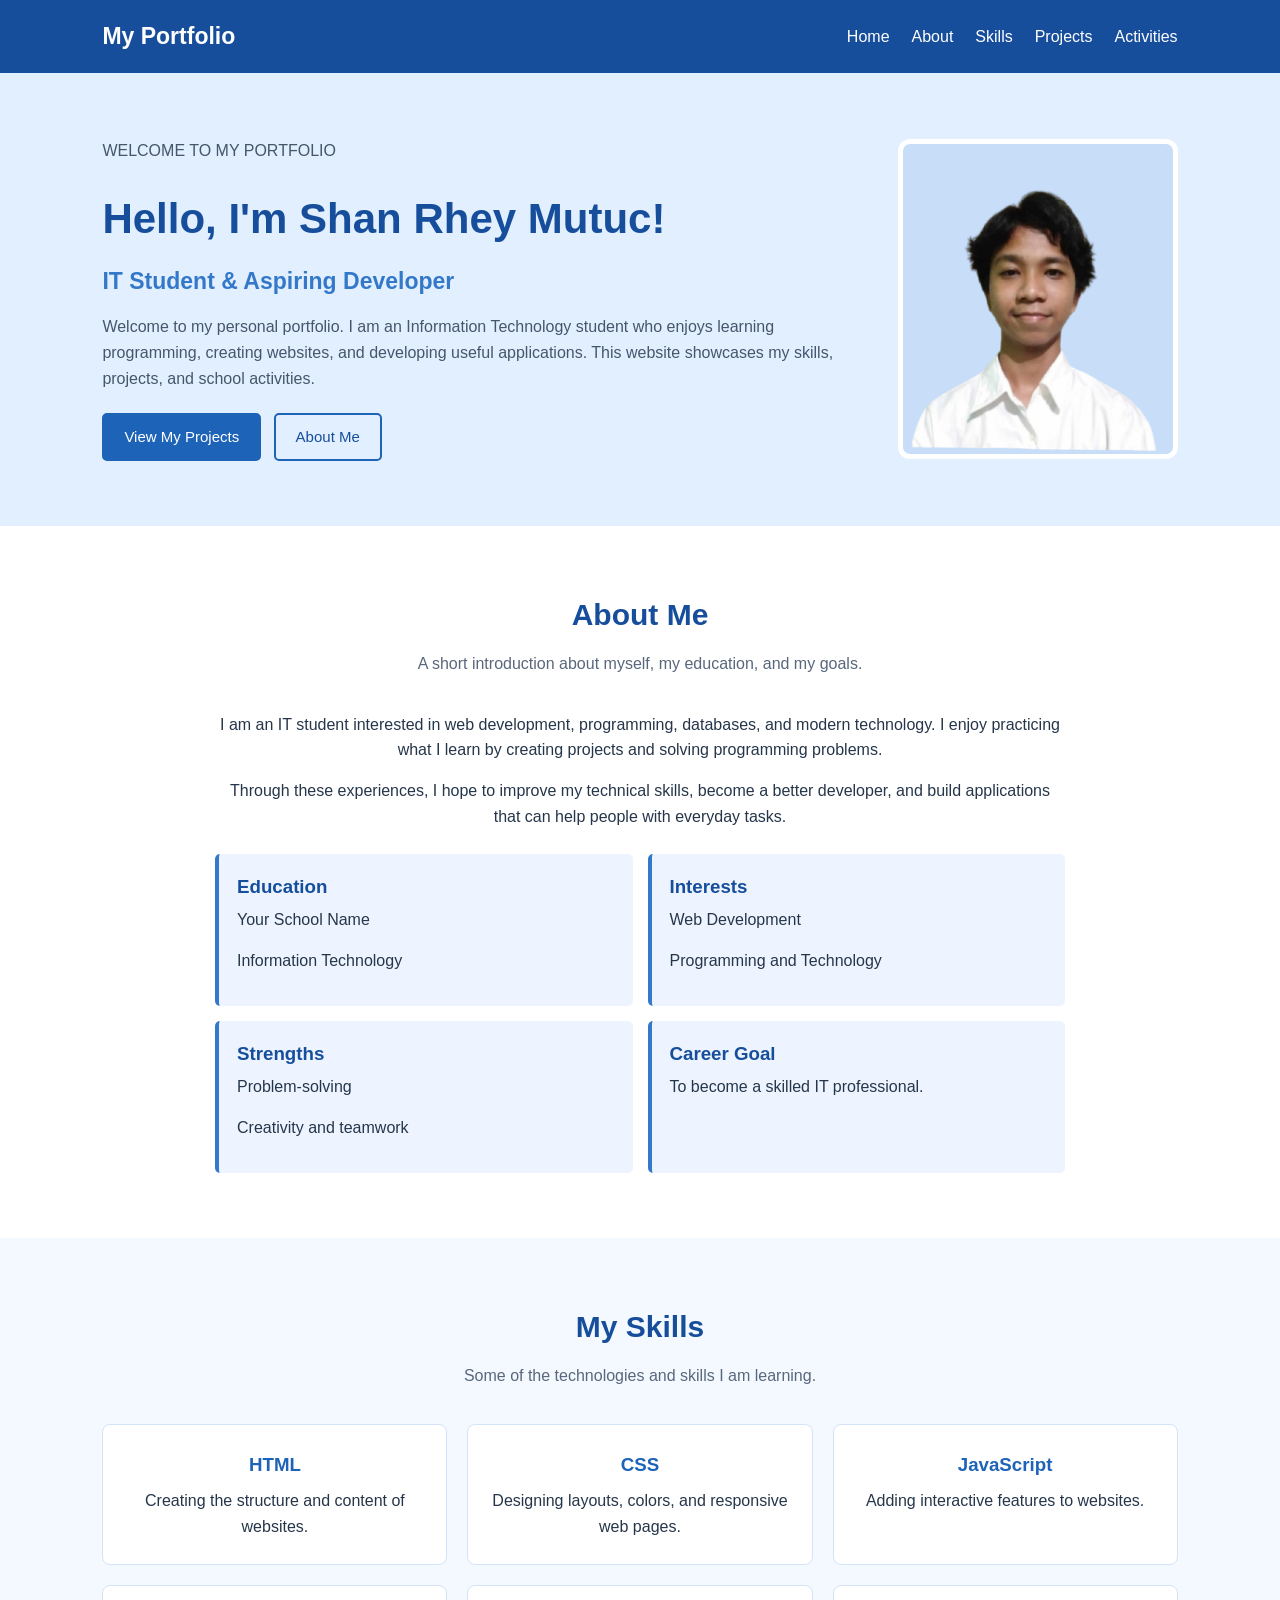
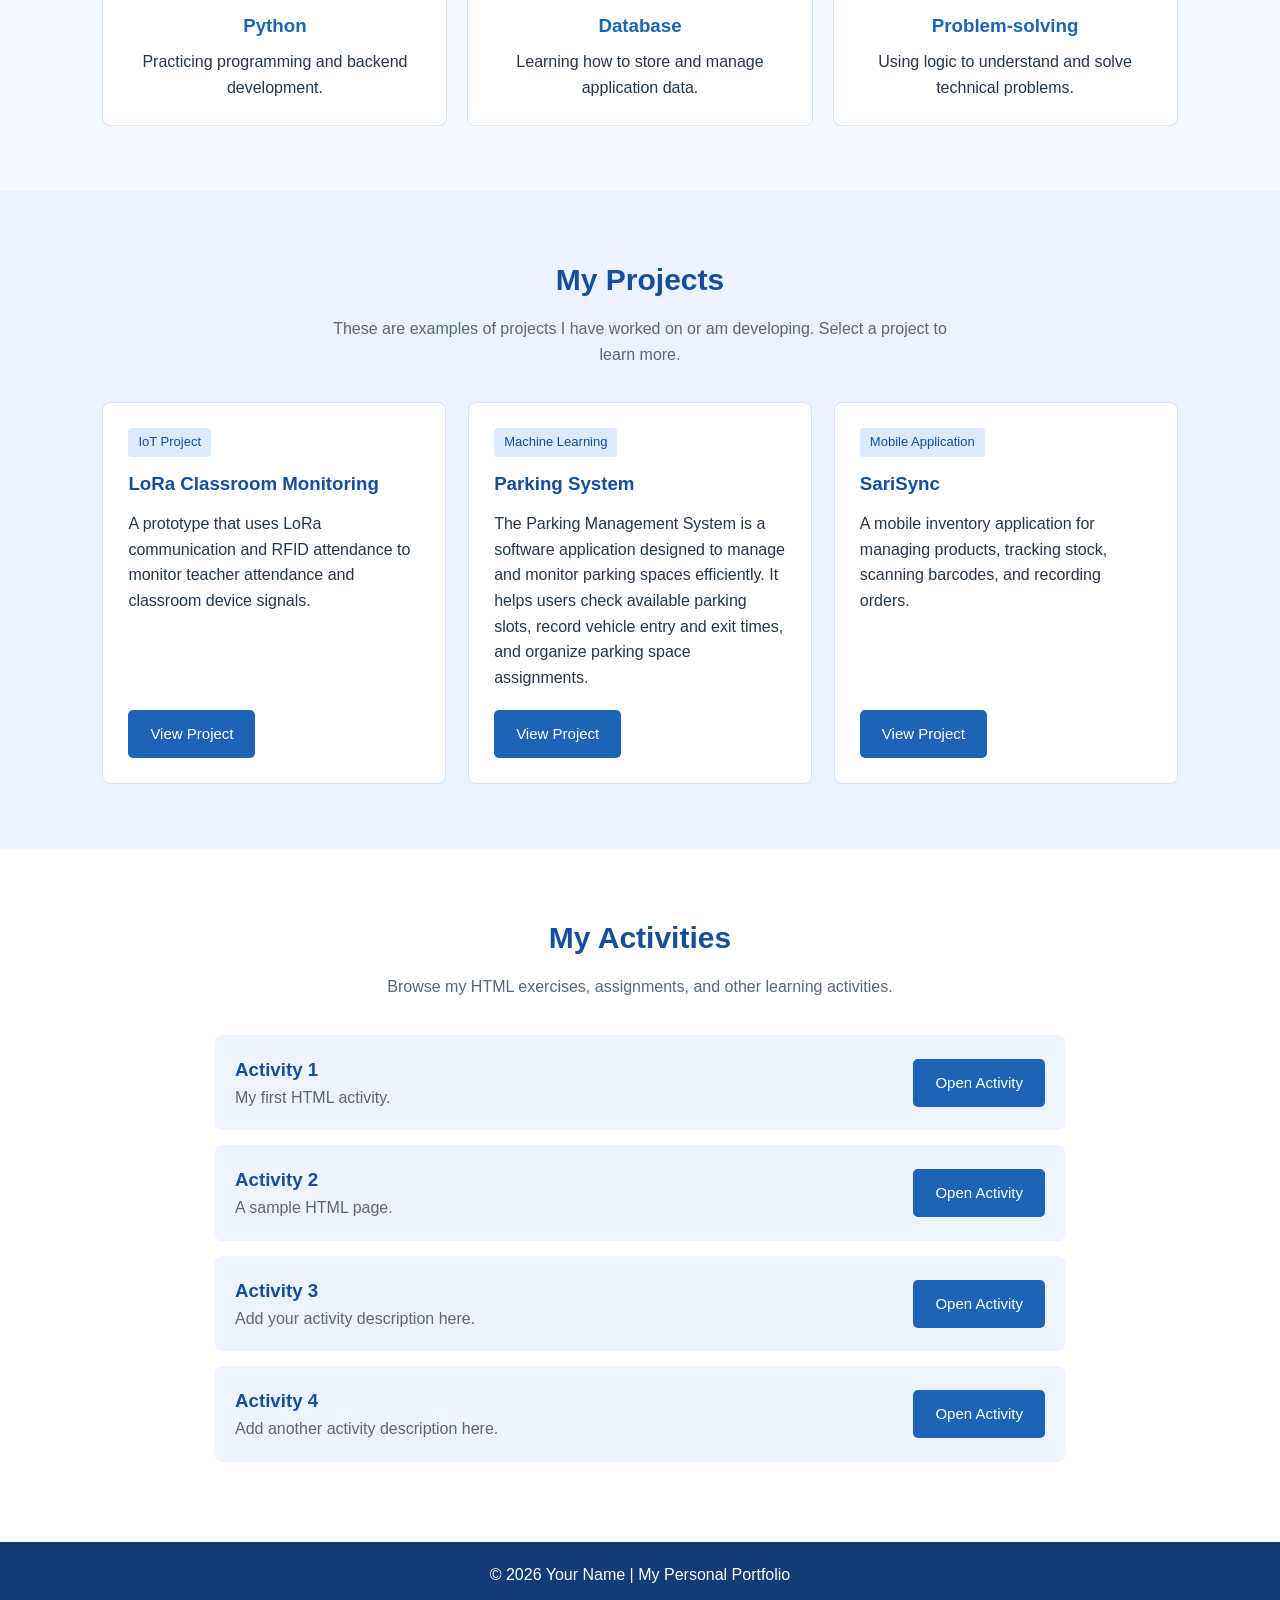
==== index.html @ c56bd38f "Add files via upload" ====
<!DOCTYPE html>

<html lang="en">
<head>
    <meta charset="UTF-8">
    <meta name="viewport" content="width=device-width, initial-scale=1.0">

<title>My Personal Portfolio</title>
<link rel="stylesheet" href="style.css">
<script src="script.js" defer></script>
</head>

<body>

<!-- Navigation -->
<header>
    <nav>
        <div class="logo">My Portfolio</div>

        <button
            class="menu-button"
            id="menuButton"
            aria-label="Toggle navigation"
            aria-expanded="false">
            ☰
        </button>

        <ul class="nav-links" id="navLinks">
            <li><a href="#home">Home</a></li>
            <li><a href="#about">About</a></li>
            <li><a href="#skills">Skills</a></li>
            <li><a href="#projects">Projects</a></li>
            <li><a href="#activities">Activities</a></li>
        </ul>
    </nav>
</header>

<!-- Home -->
<section id="home">
    <div class="home-content">

        <div class="intro">
            <p>WELCOME TO MY PORTFOLIO</p>

            <h1>Hello, I'm Shan Rhey Mutuc!</h1>

            <h2>IT Student & Aspiring Developer</h2>

            <p>
                Welcome to my personal portfolio. I am an Information
                Technology student who enjoys learning programming,
                creating websites, and developing useful applications.
                This website showcases my skills, projects, and school
                activities.
            </p>

            <a href="#projects" class="button">View My Projects</a>
            <a href="#about" class="button button-outline">About Me</a>
        </div>

        <!-- Replace this with your actual image -->
        <img
            src="pic.png"
            alt="My profile photo"
            class="profile-image"
            id="profileImage">
    </div>
</section>

<!-- About -->
<section id="about">
    <h2 class="section-title">About Me</h2>

    <p class="section-intro">
        A short introduction about myself, my education, and my goals.
    </p>

    <div class="about-content">
        <p>
            I am an IT student interested in web development,
            programming, databases, and modern technology. I enjoy
            practicing what I learn by creating projects and solving
            programming problems.
        </p>

        <p>
            Through these experiences, I hope to improve my technical
            skills, become a better developer, and build applications
            that can help people with everyday tasks.
        </p>

        <div class="personal-info">
            <div class="info-box">
                <h3>Education</h3>
                <p>Your School Name</p>
                <p>Information Technology</p>
            </div>

            <div class="info-box">
                <h3>Interests</h3>
                <p>Web Development</p>
                <p>Programming and Technology</p>
            </div>

            <div class="info-box">
                <h3>Strengths</h3>
                <p>Problem-solving</p>
                <p>Creativity and teamwork</p>
            </div>

            <div class="info-box">
                <h3>Career Goal</h3>
                <p>To become a skilled IT professional.</p>
            </div>
        </div>
    </div>
</section>

<!-- Skills -->
<section id="skills">
    <h2 class="section-title">My Skills</h2>

    <p class="section-intro">
        Some of the technologies and skills I am learning.
    </p>

    <div class="skills-container">

        <div class="skill-box">
            <h3>HTML</h3>
            <p>Creating the structure and content of websites.</p>
        </div>

        <div class="skill-box">
            <h3>CSS</h3>
            <p>Designing layouts, colors, and responsive web pages.</p>
        </div>

        <div class="skill-box">
            <h3>JavaScript</h3>
            <p>Adding interactive features to websites.</p>
        </div>

        <div class="skill-box">
            <h3>Python</h3>
            <p>Practicing programming and backend development.</p>
        </div>

        <div class="skill-box">
            <h3>Database</h3>
            <p>Learning how to store and manage application data.</p>
        </div>

        <div class="skill-box">
            <h3>Problem-solving</h3>
            <p>Using logic to understand and solve technical problems.</p>
        </div>

    </div>
</section>

<!-- Projects -->
<section id="projects">
    <h2 class="section-title">My Projects</h2>

    <p class="section-intro">
        These are examples of projects I have worked on or am developing.
        Select a project to learn more.
    </p>

    <div class="projects-container">

        <div class="project-card">
            <span class="project-type">IoT Project</span>

            <h3>LoRa Classroom Monitoring</h3>

            <p>
                A prototype that uses LoRa communication and RFID
                attendance to monitor teacher attendance and classroom
                device signals.
            </p>

            <a
                href="HTML/lora.html"
                target="_blank"
                rel="noopener noreferrer"
                class="button">
                View Project
            </a>
        </div>

        <div class="project-card">
            <span class="project-type">Machine Learning</span>

            <h3>Parking System</h3>

            <p>
                The Parking Management System is a software application 
                designed to manage and monitor parking spaces efficiently. 
                It helps users check available parking slots,
                 record vehicle entry and exit times, and organize parking 
                 space assignments.
            </p>

            <a
                href="HTML/qualirec.html"
                target="_blank"
                rel="noopener noreferrer"
                class="button">
                View Project
            </a>
        </div>

        <div class="project-card">
            <span class="project-type">Mobile Application</span>

            <h3>SariSync</h3>

            <p>
                A mobile inventory application for managing products,
                tracking stock, scanning barcodes, and recording orders.
            </p>

            <a
                href="HTML/sarisync.html"
                target="_blank"
                rel="noopener noreferrer"
                class="button">
                View Project
            </a>
        </div>

    </div>
</section>

<!-- Activities -->
<section id="activities">
    <h2 class="section-title">My Activities</h2>

    <p class="section-intro">
        Browse my HTML exercises, assignments, and other learning
        activities.
    </p>

    <div class="activities-container">

        <div class="activity-item">
            <div>
                <h3>Activity 1</h3>
                <p>My first HTML activity.</p>
            </div>

            <a
                href="HTML/act1.html"
                target="_blank"
                rel="noopener noreferrer"
                class="button">
                Open Activity
            </a>
        </div>

        <div class="activity-item">
            <div>
                <h3>Activity 2</h3>
                <p>A sample HTML page.</p>
            </div>

            <a
                href="HTML/sample.html"
                target="_blank"
                rel="noopener noreferrer"
                class="button">
                Open Activity
            </a>
        </div>

        <div class="activity-item">
            <div>
                <h3>Activity 3</h3>
                <p>Add your activity description here.</p>
            </div>

            <a
                href="Mutuc_Finals_Activity2/sample.html"
                target="_blank"
                rel="noopener noreferrer"
                class="button">
                Open Activity
            </a>
        </div>

        <div class="activity-item">
            <div>
                <h3>Activity 4</h3>
                <p>Add another activity description here.</p>
            </div>

            <a
                href="sample_1/sample.html"
                target="_blank"
                rel="noopener noreferrer"
                class="button">
                Open Activity
            </a>
        </div>

    </div>
</section>

<!-- Footer -->
<footer>
    <p>
        &copy; <span id="year"></span> Your Name |
        My Personal Portfolio
    </p>
</footer>

</body>
</html>
---- style.css ----
/* Basic styles */
    * {
        margin: 0;
        padding: 0;
        box-sizing: border-box;
        scroll-behavior: smooth;
    }

    body {
        font-family: Arial, sans-serif;
        background-color: #f4f8ff;
        color: #26364a;
        line-height: 1.6;
    }

    /* Navigation */
    header {
        background-color: #164e9c;
        padding: 18px 8%;
        color: white;
    }

    nav {
        display: flex;
        justify-content: space-between;
        align-items: center;
        flex-wrap: wrap;
    }

    .logo {
        font-size: 23px;
        font-weight: bold;
        color: white;
    }

    .nav-links {
        display: flex;
        gap: 22px;
        list-style: none;
    }

    .nav-links a {
        color: white;
        text-decoration: none;
    }

    .nav-links a:hover {
        color: #b9dcff;
    }

    .menu-button {
        display: none;
        padding: 6px 10px;
        background: white;
        color: #164e9c;
        border: none;
        border-radius: 4px;
        font-size: 20px;
        cursor: pointer;
    }

    /* General sections */
    section {
        padding: 65px 8%;
        scroll-margin-top: 20px;
    }

    .section-title {
        text-align: center;
        color: #164e9c;
        font-size: 30px;
        margin-bottom: 12px;
    }

    .section-intro {
        text-align: center;
        margin: 0 auto 35px;
        max-width: 650px;
        color: #58677b;
    }

    /* Home section */
    #home {
        background-color: #e2efff;
    }

    .home-content {
        display: flex;
        align-items: center;
        justify-content: space-between;
        gap: 45px;
        max-width: 1100px;
        margin: auto;
    }

    .intro {
        flex: 1;
    }

    .intro h1 {
        font-size: 42px;
        color: #164e9c;
        margin-bottom: 10px;
    }

    .intro h2 {
        font-size: 23px;
        color: #3479c9;
        margin-bottom: 15px;
    }

    .intro p {
        margin-bottom: 22px;
        color: #46566b;
    }

    /* Profile image */
    .profile-image {
        width: 280px;
        height: 320px;
        object-fit: cover;
        object-position: center;
        border: 5px solid white;
        border-radius: 12px;
        background-color: #c7ddf8;
    }

    /* Buttons */
    .button {
        display: inline-block;
        background-color: #1d63b7;
        color: white;
        padding: 10px 20px;
        border-radius: 5px;
        text-decoration: none;
        border: 2px solid #1d63b7;
        cursor: pointer;
        font-size: 15px;
    }

    .button:hover {
        background-color: #164e9c;
    }

    .button-outline {
        background-color: transparent;
        color: #164e9c;
        margin-left: 8px;
    }

    .button-outline:hover {
        background-color: #d2e5ff;
    }

    /* About section */
    #about {
        background-color: white;
    }

    .about-content {
        max-width: 850px;
        margin: auto;
        text-align: center;
    }

    .about-content p {
        margin-bottom: 15px;
    }

    .personal-info {
        display: grid;
        grid-template-columns: repeat(2, 1fr);
        gap: 15px;
        margin-top: 25px;
        text-align: left;
    }

    .info-box {
        background-color: #edf4ff;
        padding: 18px;
        border-left: 4px solid #3479c9;
        border-radius: 5px;
    }

    .info-box h3 {
        color: #164e9c;
        margin-bottom: 5px;
    }

    /* Skills */
    .skills-container {
        display: grid;
        grid-template-columns: repeat(3, 1fr);
        gap: 20px;
    }

    .skill-box {
        background-color: white;
        border: 1px solid #d4e3f7;
        padding: 25px 18px;
        text-align: center;
        border-radius: 8px;
    }

    .skill-box h3 {
        color: #1d63b7;
        margin-bottom: 8px;
    }

    /* Projects */
    #projects {
        background-color: #eaf3ff;
    }

    .projects-container {
        display: grid;
        grid-template-columns: repeat(3, 1fr);
        gap: 22px;
    }

    .project-card {
        background-color: white;
        border: 1px solid #d4e3f7;
        border-radius: 8px;
        padding: 25px;
        display: flex;
        flex-direction: column;
        align-items: flex-start;
    }

    .project-card h3 {
        color: #164e9c;
        margin-bottom: 12px;
    }

    .project-card p {
        margin-bottom: 15px;
        flex-grow: 1;
    }

    .project-card .button {
        margin-top: 5px;
    }

    .project-type {
        background-color: #dceaff;
        color: #164e9c;
        display: inline-block;
        padding: 4px 10px;
        border-radius: 4px;
        font-size: 13px;
        margin-bottom: 12px;
    }

    /* Activities */
    #activities {
        background-color: white;
    }

    .activities-container {
        max-width: 850px;
        margin: auto;
    }

    .activity-item {
        display: flex;
        justify-content: space-between;
        align-items: center;
        gap: 20px;
        background-color: #edf4ff;
        padding: 20px;
        margin-bottom: 15px;
        border-radius: 7px;
    }

    .activity-item h3 {
        color: #164e9c;
    }

    .activity-item p {
        color: #58677b;
    }

    .activity-item .button {
        flex-shrink: 0;
    }

    /* Contact */
    #contact {
        background-color: #e2efff;
    }

    .contact-container {
        max-width: 600px;
        margin: auto;
    }

    .contact-form {
        background-color: white;
        padding: 25px;
        border-radius: 8px;
    }

    .contact-form label {
        display: block;
        margin-bottom: 5px;
        font-weight: bold;
        color: #164e9c;
    }

    .contact-form input,
    .contact-form textarea {
        width: 100%;
        padding: 11px;
        margin-bottom: 15px;
        border: 1px solid #c4d5eb;
        border-radius: 5px;
        font-family: Arial, sans-serif;
        font-size: 15px;
    }

    .contact-form textarea {
        min-height: 120px;
        resize: vertical;
    }

    #form-message {
        margin-top: 12px;
        color: #164e9c;
    }

    /* Footer */
    footer {
        background-color: #123c76;
        color: white;
        text-align: center;
        padding: 20px;
    }

    /* Responsive design for phones */
    @media (max-width: 800px) {
        .home-content {
            flex-direction: column-reverse;
            text-align: center;
        }

        .profile-image {
            width: 230px;
            height: 260px;
        }

        .intro h1 {
            font-size: 34px;
        }

        .skills-container,
        .projects-container {
            grid-template-columns: repeat(2, 1fr);
        }

        .menu-button {
            display: block;
        }

        nav {
            position: relative;
        }

        .nav-links {
            display: none;
            flex-direction: column;
            width: 100%;
            gap: 12px;
            padding-top: 18px;
        }

        .nav-links.show {
            display: flex;
        }
    }

    @media (max-width: 550px) {
        section {
            padding: 45px 6%;
        }

        .skills-container,
        .projects-container,
        .personal-info {
            grid-template-columns: 1fr;
        }

        .activity-item {
            flex-direction: column;
            align-items: flex-start;
        }

        .activity-item .button {
            width: 100%;
            text-align: center;
        }

        .button-outline {
            margin: 10px 0 0;
        }
    }
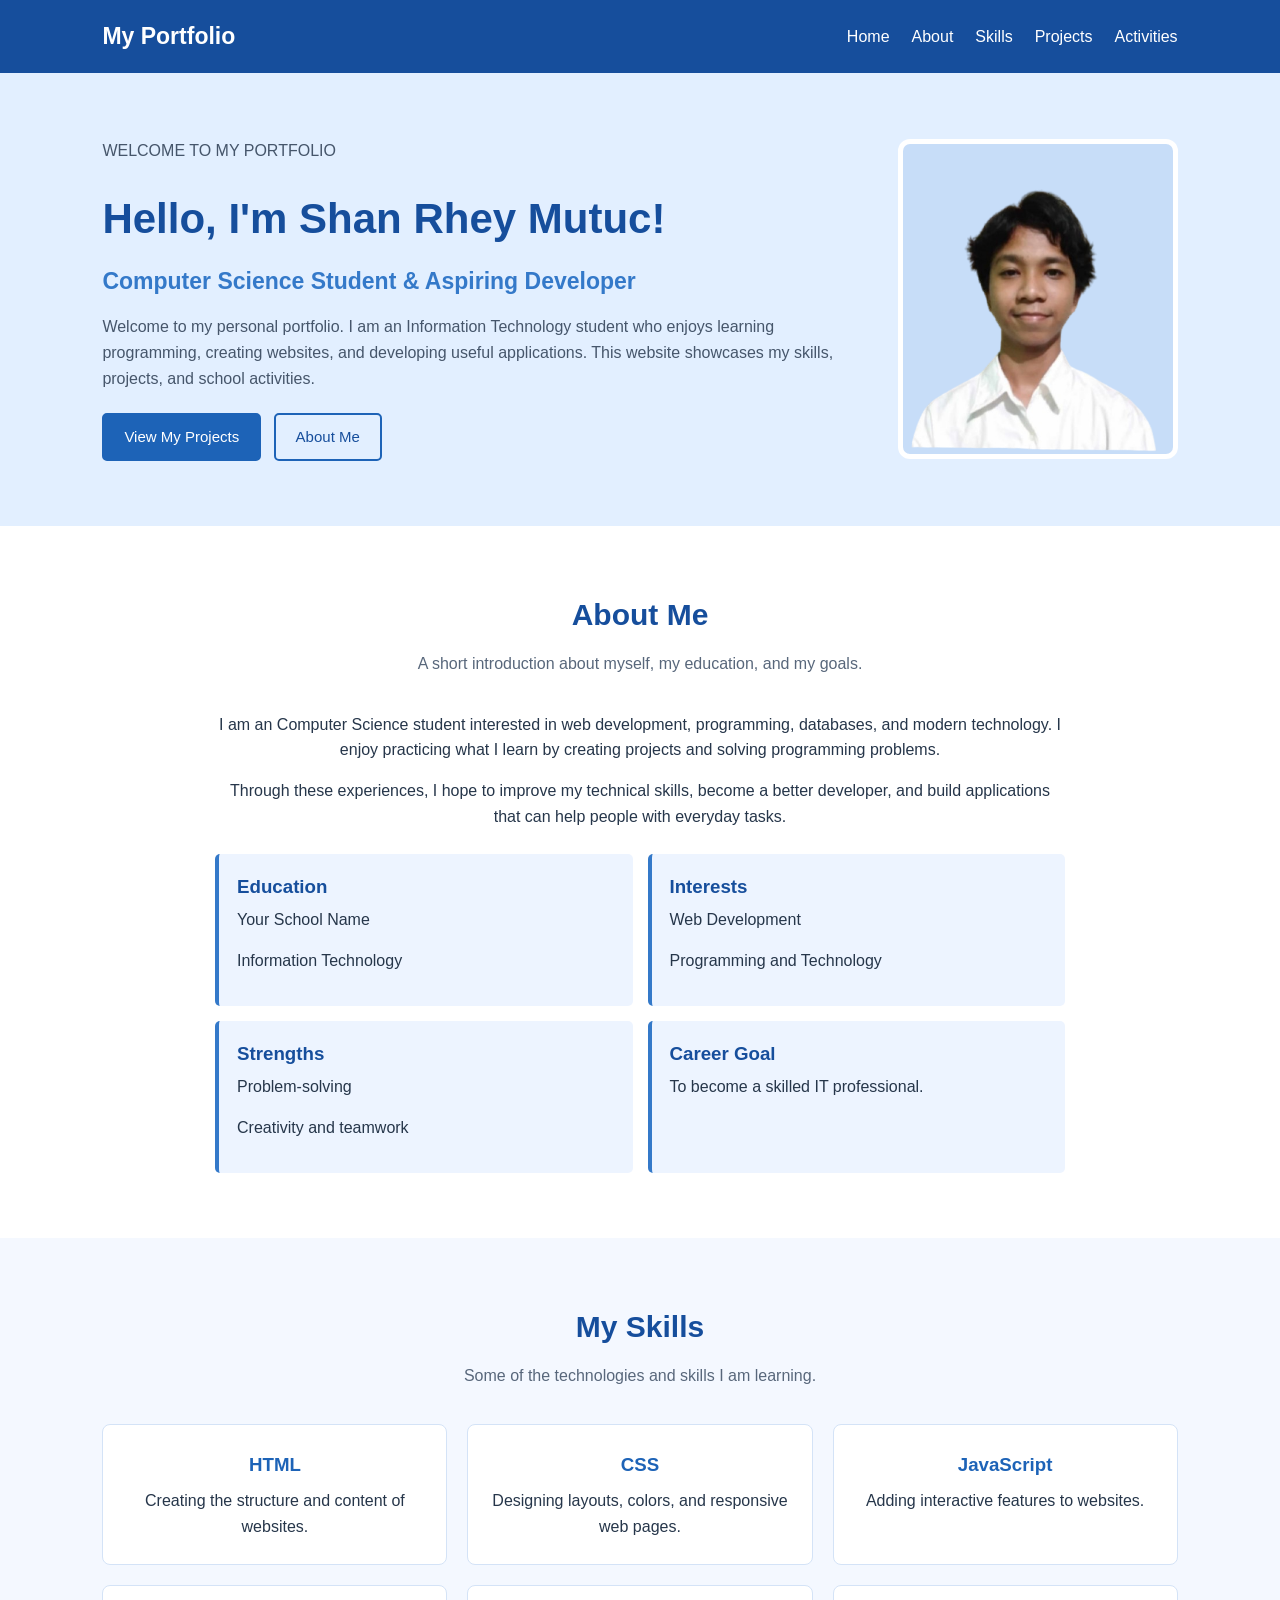
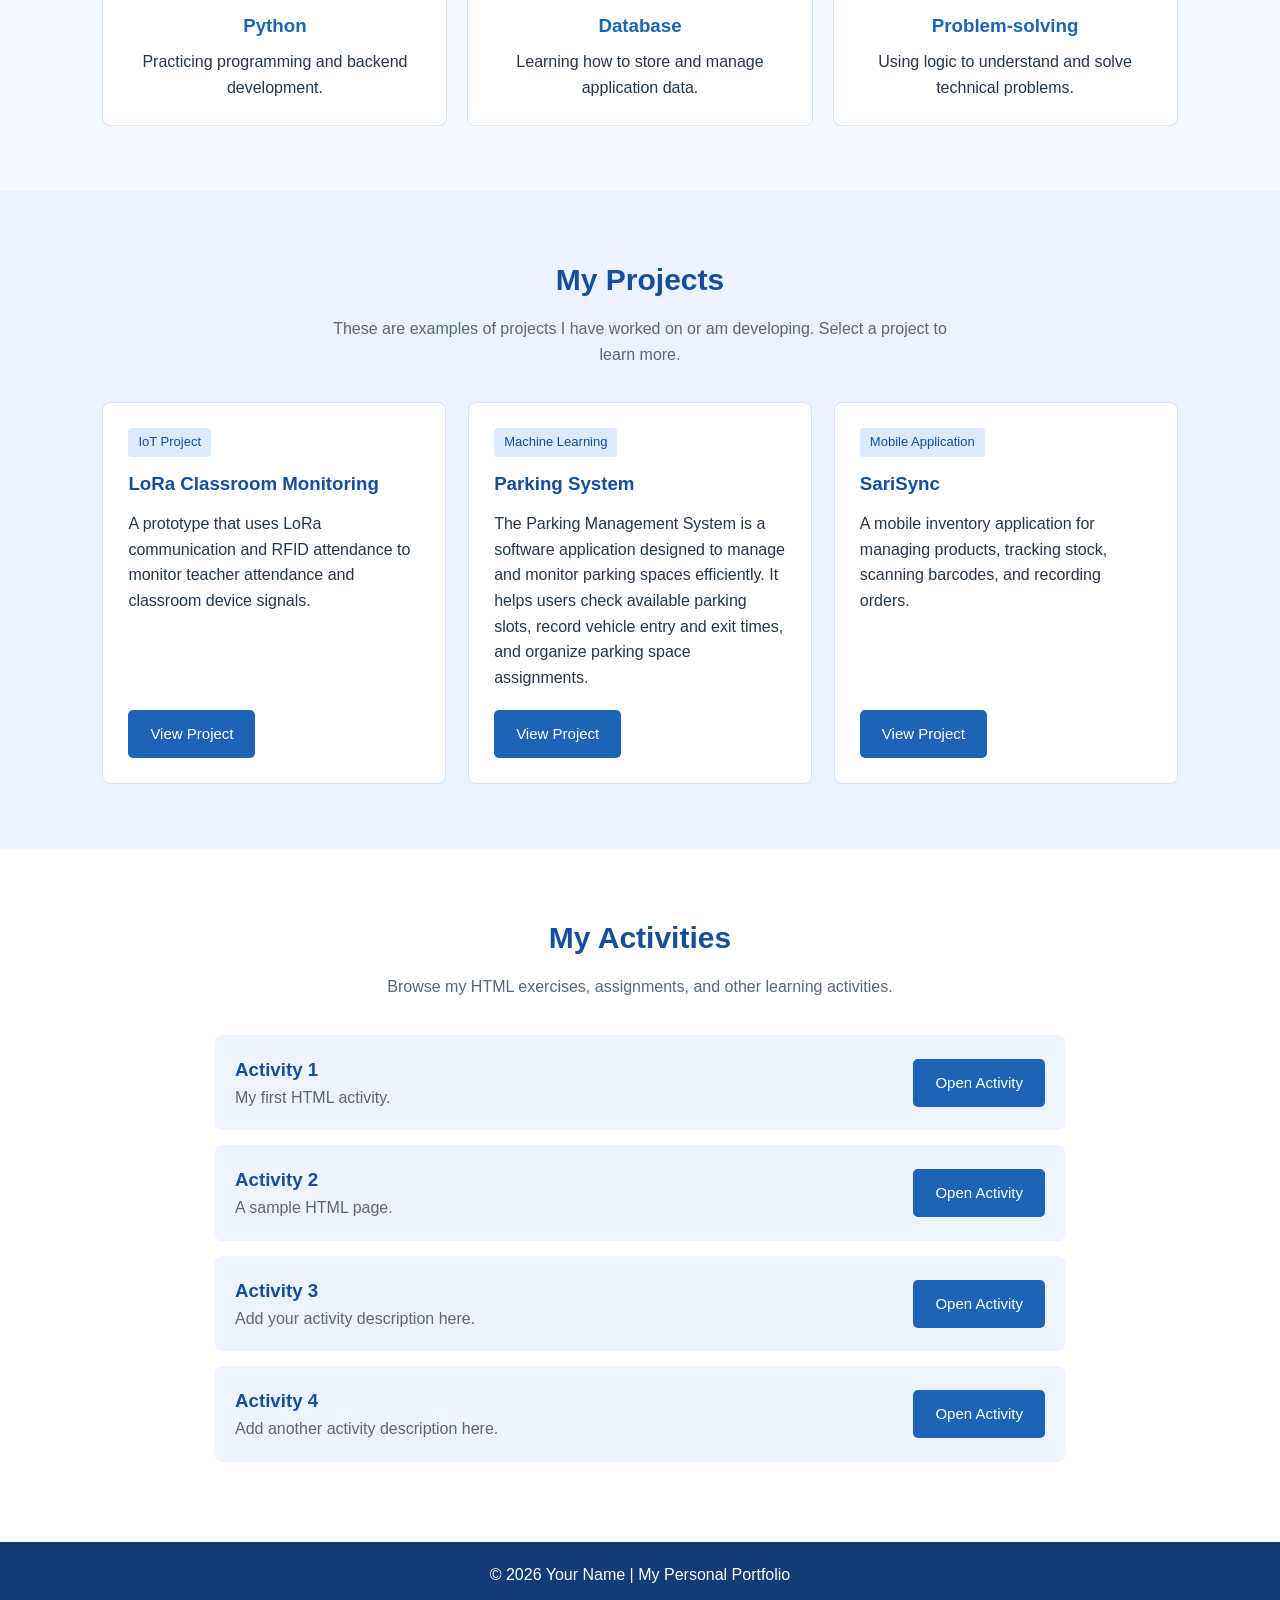
==== commit bd086285: "Add files via upload" ====
--- a/index.html
+++ b/index.html
@@ -44,7 +44,7 @@
 
             <h1>Hello, I'm Shan Rhey Mutuc!</h1>
 
-            <h2>IT Student & Aspiring Developer</h2>
+            <h2>Computer Science Student & Aspiring Developer</h2>
 
             <p>
                 Welcome to my personal portfolio. I am an Information
@@ -77,7 +77,7 @@
 
     <div class="about-content">
         <p>
-            I am an IT student interested in web development,
+            I am an Computer Science student interested in web development,
             programming, databases, and modern technology. I enjoy
             practicing what I learn by creating projects and solving
             programming problems.
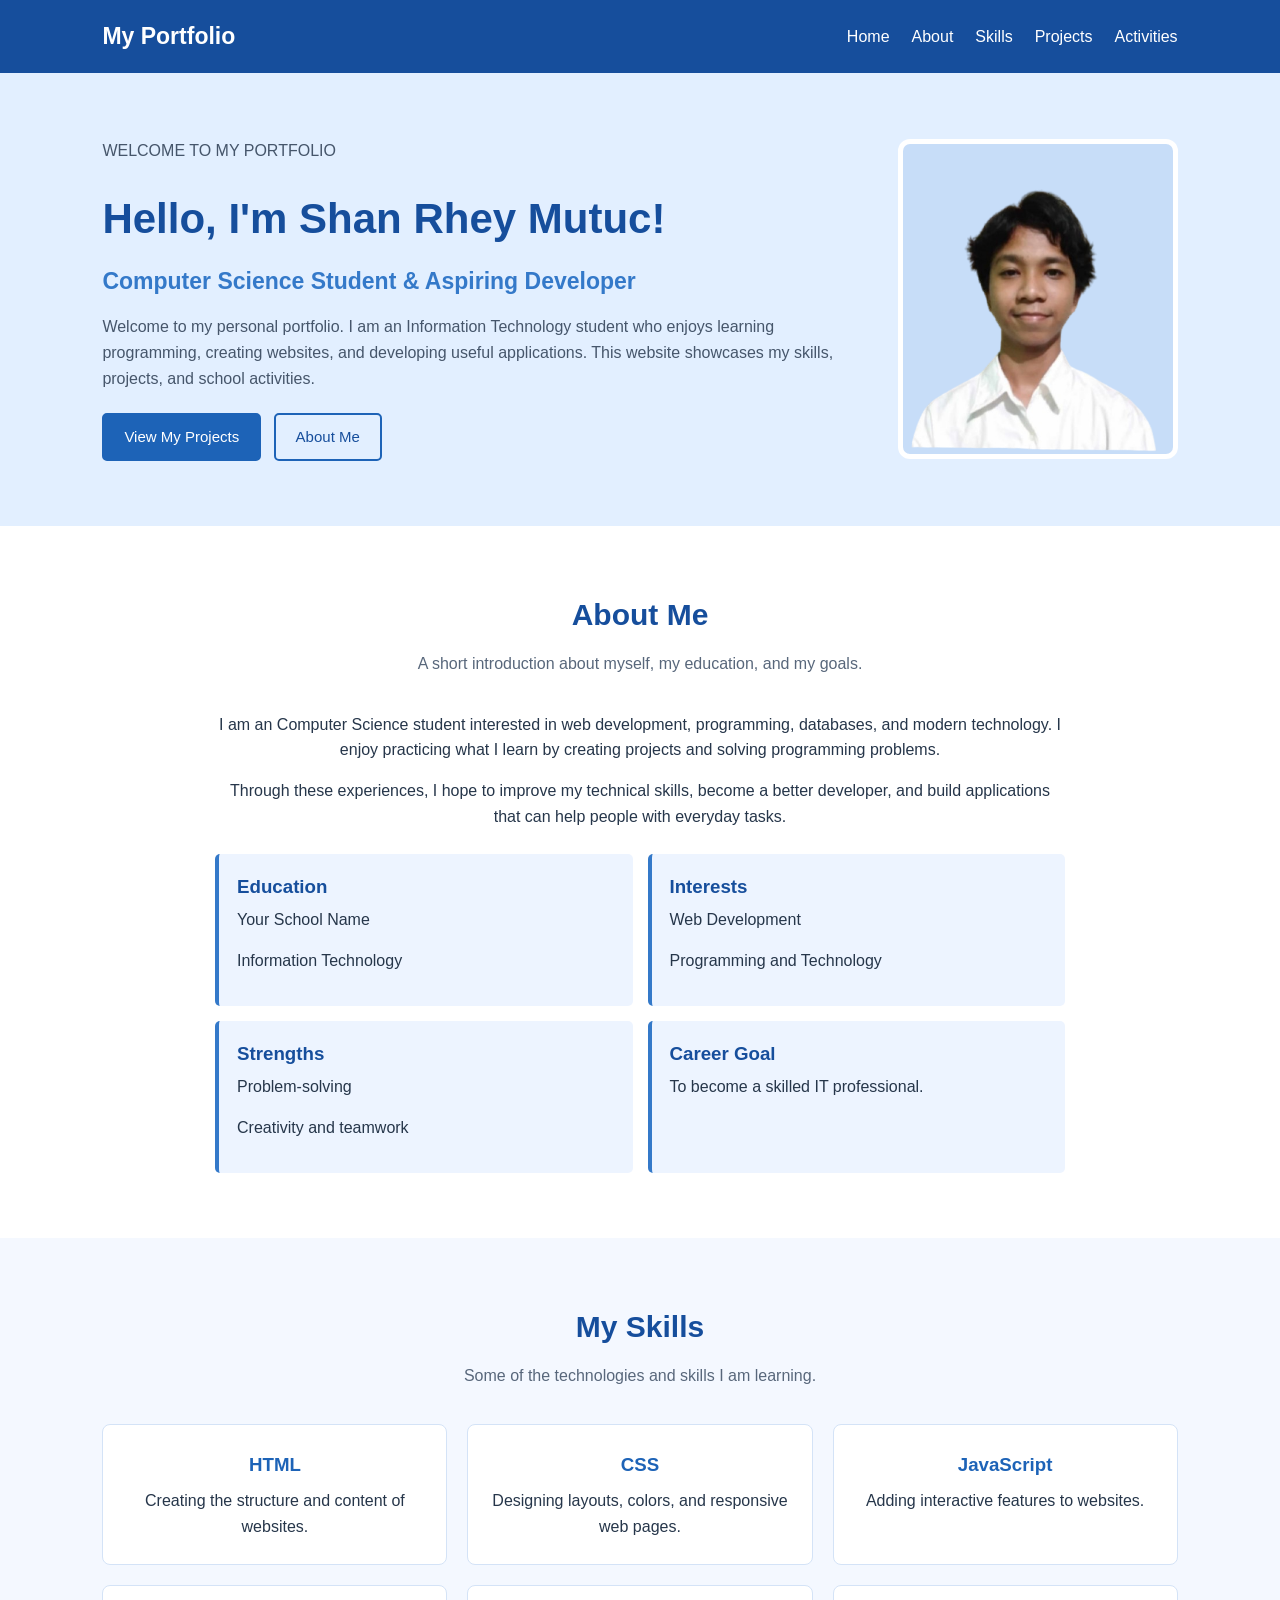
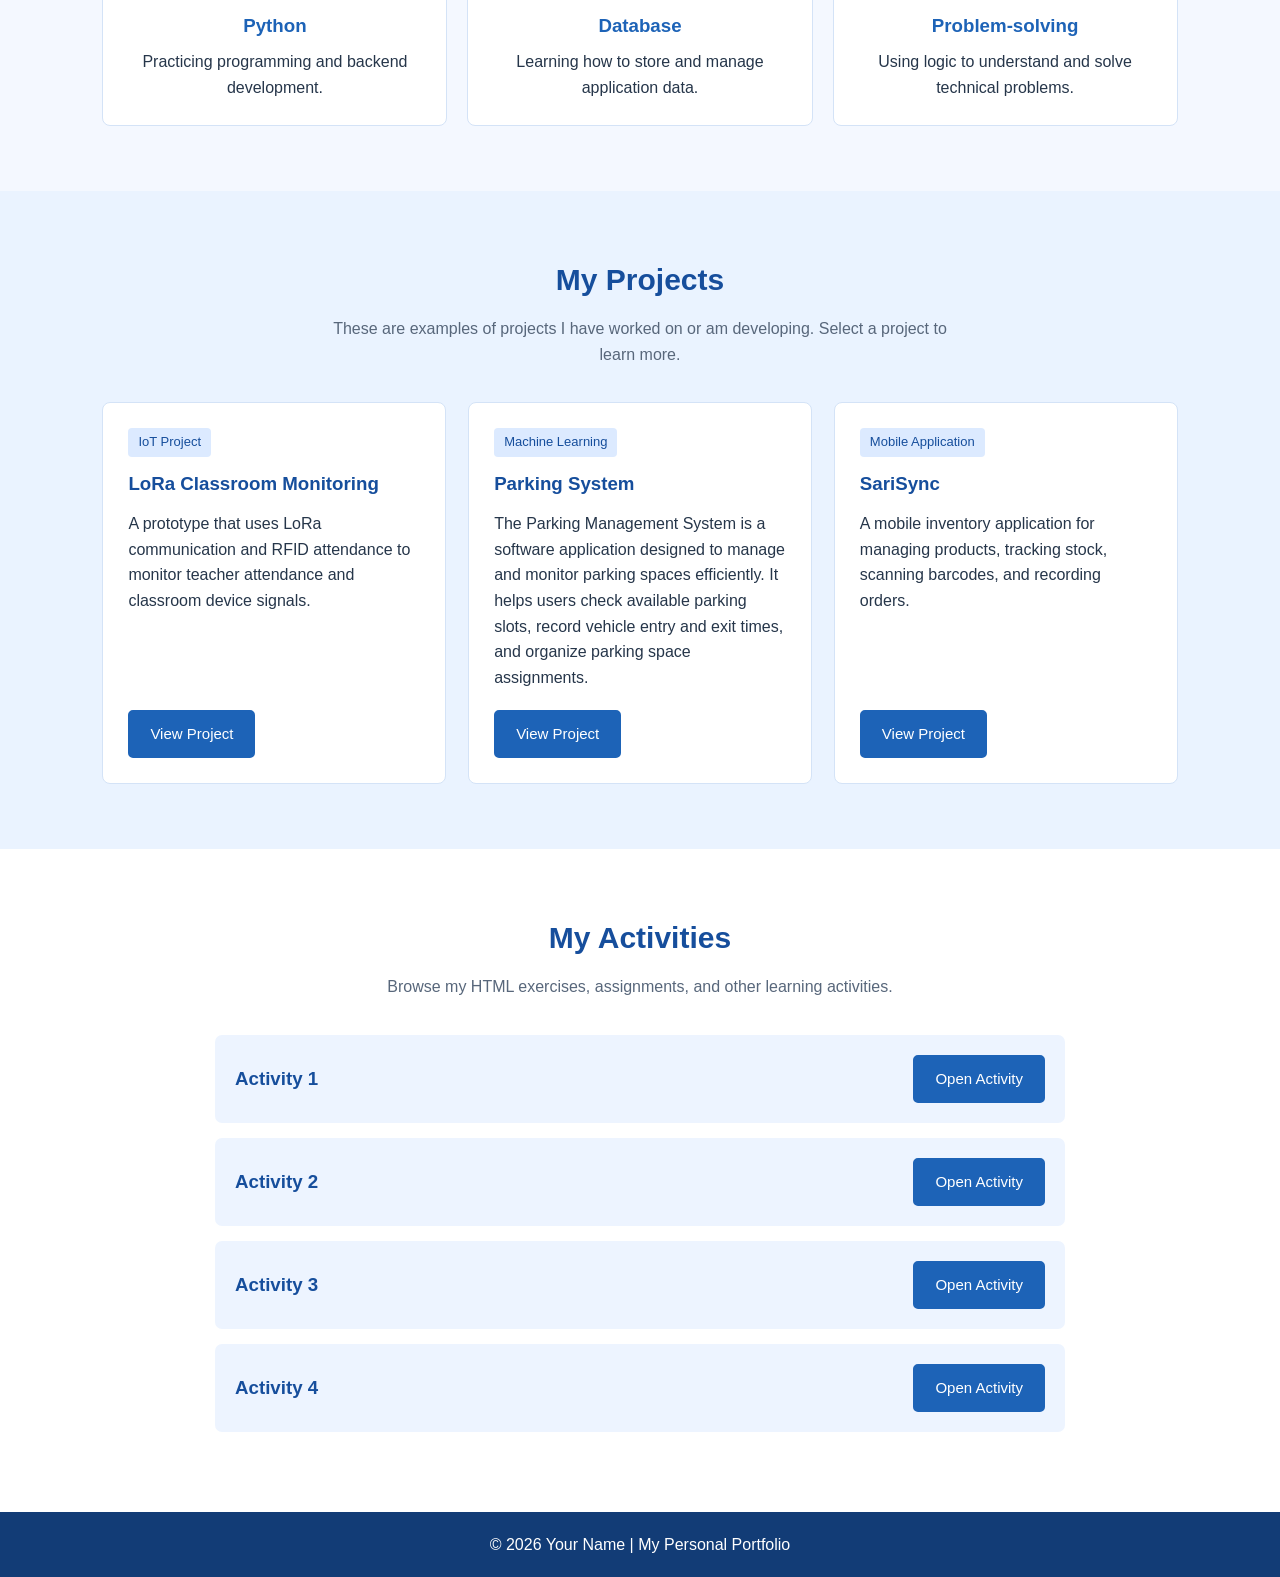
==== commit 18d8638f: "Add files via upload" ====
--- a/index.html
+++ b/index.html
@@ -248,7 +248,7 @@
         <div class="activity-item">
             <div>
                 <h3>Activity 1</h3>
-                <p>My first HTML activity.</p>
+               
             </div>
 
             <a
@@ -263,7 +263,7 @@
         <div class="activity-item">
             <div>
                 <h3>Activity 2</h3>
-                <p>A sample HTML page.</p>
+               
             </div>
 
             <a
@@ -278,7 +278,7 @@
         <div class="activity-item">
             <div>
                 <h3>Activity 3</h3>
-                <p>Add your activity description here.</p>
+                
             </div>
 
             <a
@@ -293,7 +293,7 @@
         <div class="activity-item">
             <div>
                 <h3>Activity 4</h3>
-                <p>Add another activity description here.</p>
+                
             </div>
 
             <a
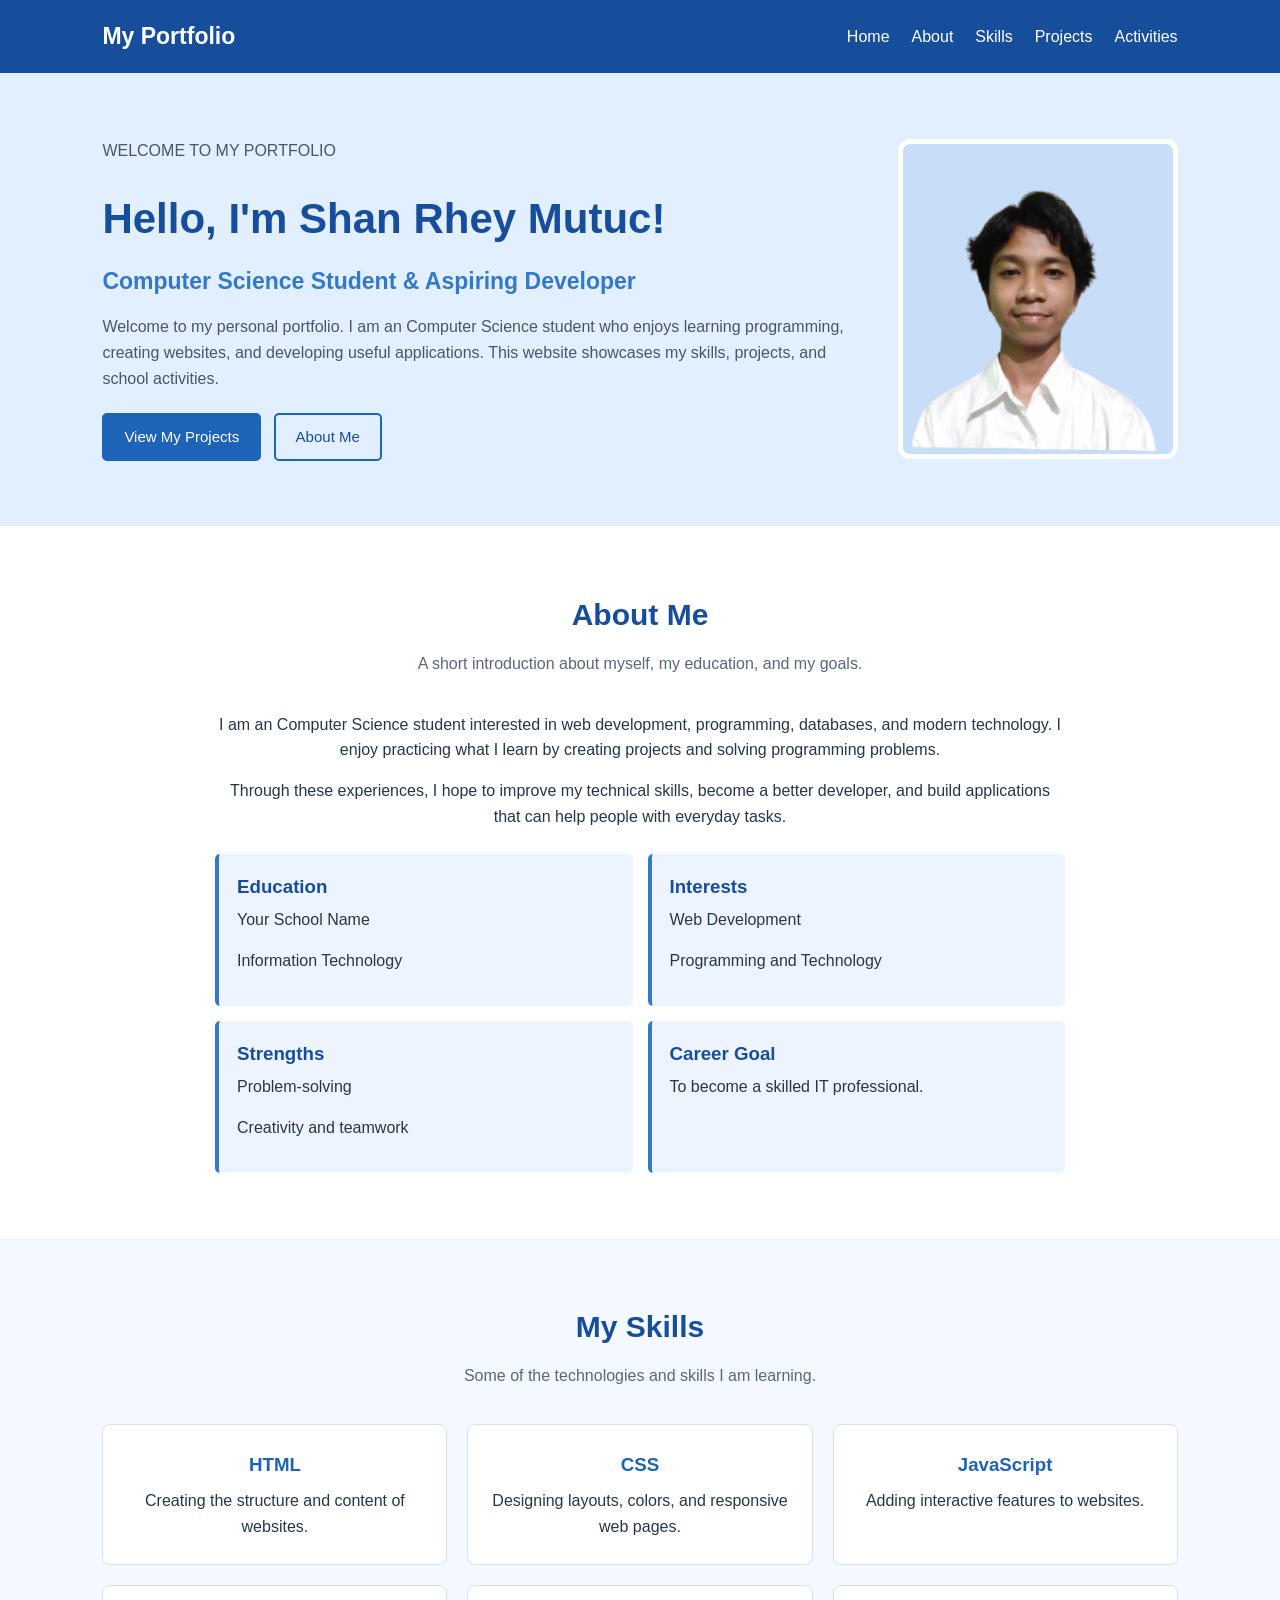
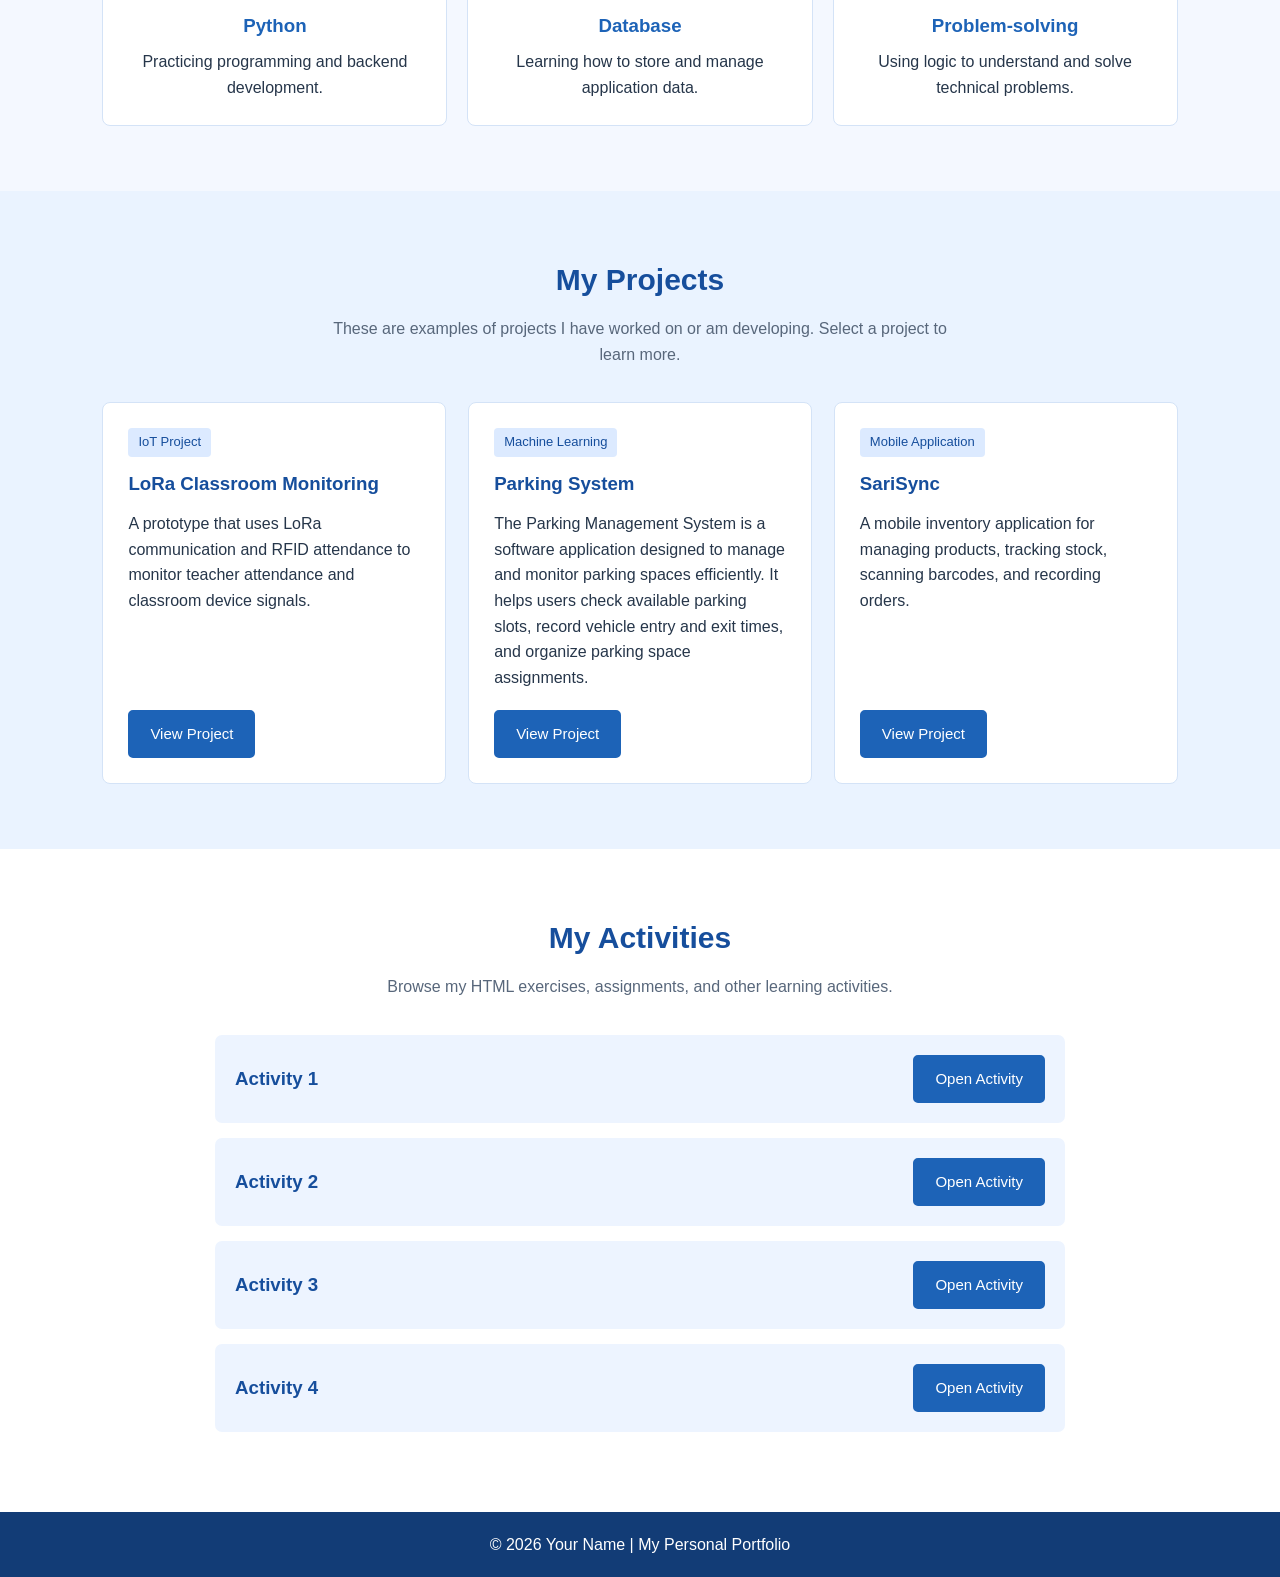
==== commit 980ce2d5: "Add files via upload" ====
--- a/index.html
+++ b/index.html
@@ -47,8 +47,7 @@
             <h2>Computer Science Student & Aspiring Developer</h2>
 
             <p>
-                Welcome to my personal portfolio. I am an Information
-                Technology student who enjoys learning programming,
+                Welcome to my personal portfolio. I am an Computer Science student who enjoys learning programming,
                 creating websites, and developing useful applications.
                 This website showcases my skills, projects, and school
                 activities.
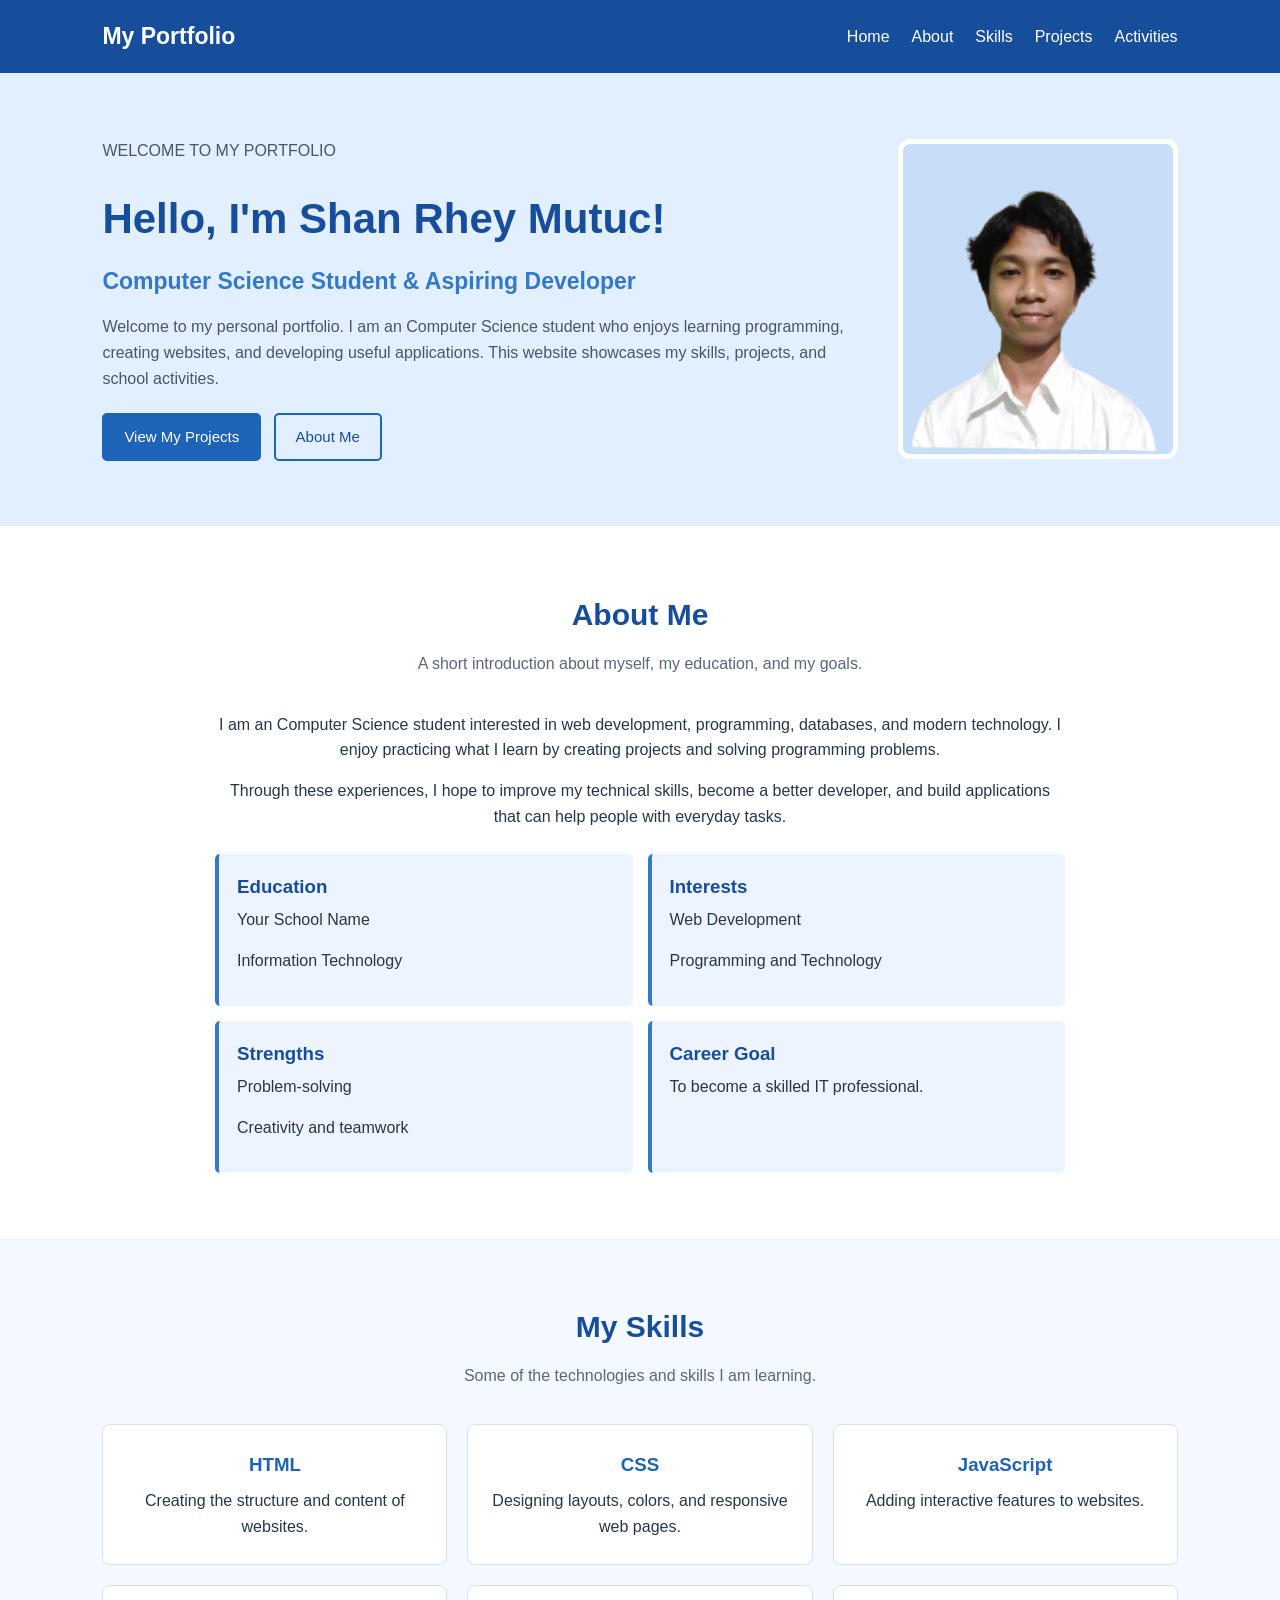
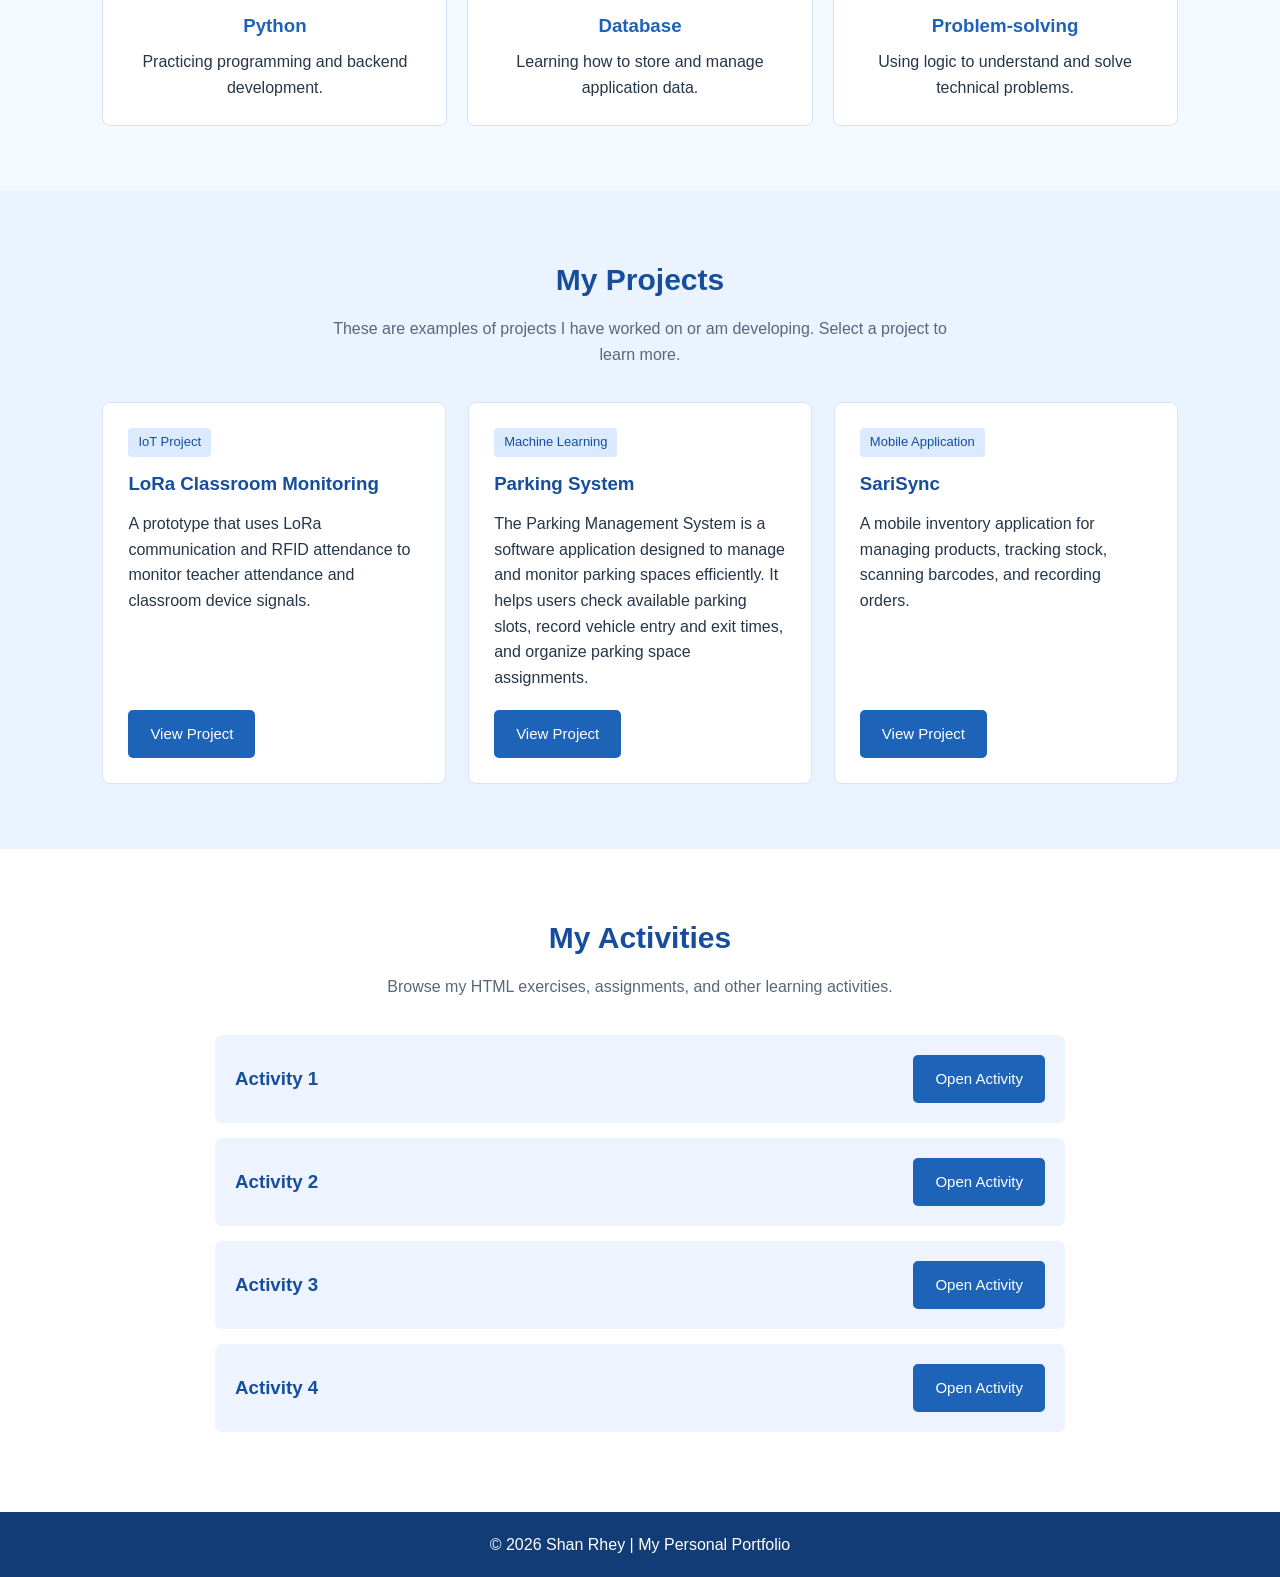
==== commit 1b87bea0: "Add files via upload" ====
--- a/index.html
+++ b/index.html
@@ -310,7 +310,7 @@
 <!-- Footer -->
 <footer>
     <p>
-        &copy; <span id="year"></span> Your Name |
+        &copy; <span id="year"></span> Shan Rhey |
         My Personal Portfolio
     </p>
 </footer>
